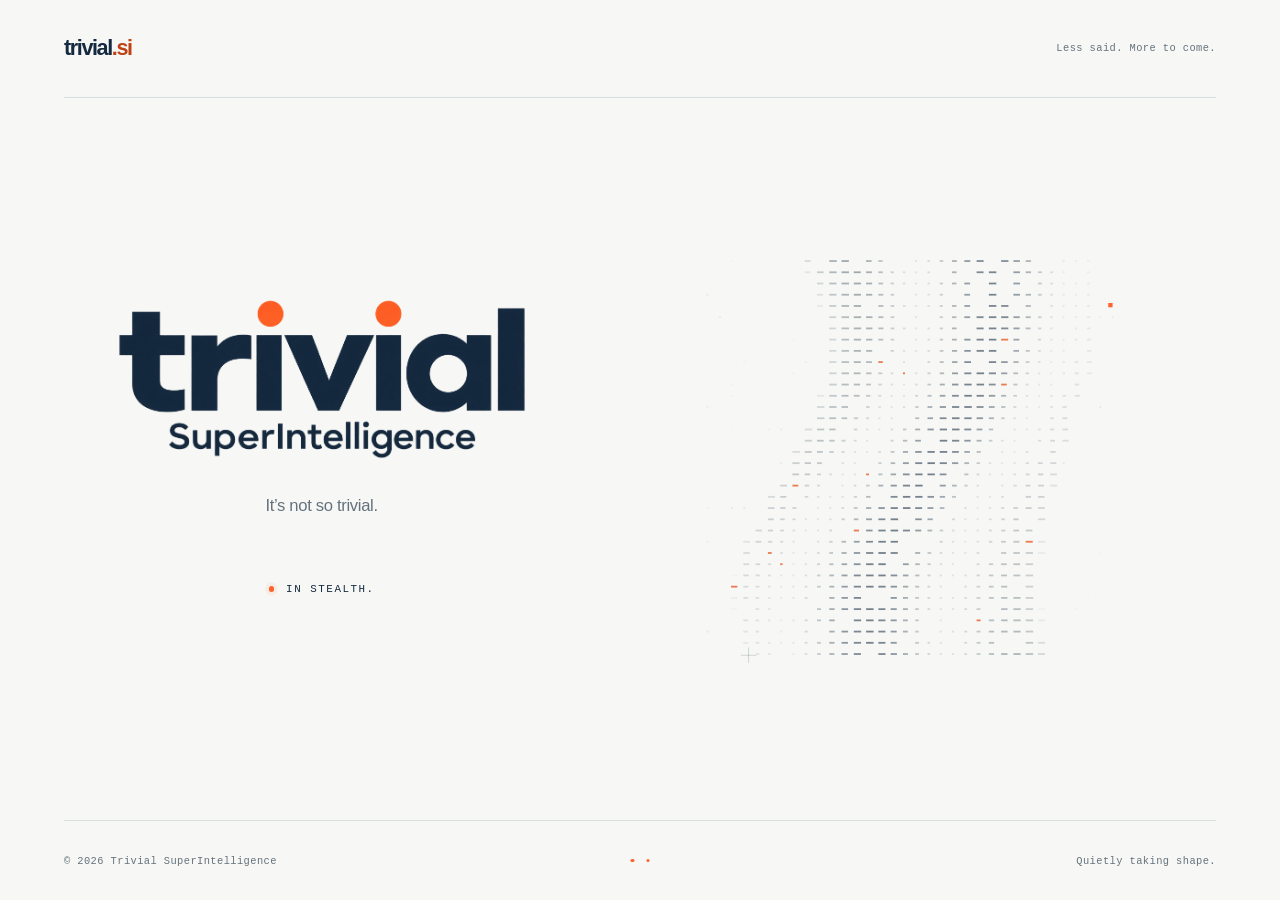
==== index.html @ 1af04966 "Add initial website structure and assets for Trivial SuperIntelligence - Created index.html with bas" ====
<!doctype html>
<html lang="en">
  <head>
    <meta charset="utf-8" />
    <meta name="viewport" content="width=device-width, initial-scale=1" />
    <meta name="theme-color" content="#f7f8f5" />
    <meta name="color-scheme" content="light" />
    <meta name="description" content="Trivial SuperIntelligence. Currently in stealth. It's not so trivial." />
    <meta name="robots" content="noindex, nofollow, noarchive" />
    <meta property="og:type" content="website" />
    <meta property="og:url" content="https://trivial.si/" />
    <meta property="og:title" content="Trivial SuperIntelligence — In stealth" />
    <meta property="og:description" content="It's not so trivial. Currently in stealth." />
    <meta name="twitter:card" content="summary" />
    <link rel="canonical" href="https://trivial.si/" />
    <link rel="icon" href="./assets/favicon.svg" type="image/svg+xml" />
    <link rel="stylesheet" href="./styles.css" />
    <script src="./script.js" defer></script>
    <title>Trivial SuperIntelligence — In stealth</title>
  </head>
  <body>
    <a class="skip-link" href="#main">Skip to content</a>

    <div class="page-shell">
      <header class="site-header">
        <a class="wordmark" href="./" aria-label="Trivial SuperIntelligence, home">trivial<span>.si</span></a>
        <span class="header-note">Less said. More to come.</span>
      </header>

      <main id="main" class="stealth" aria-labelledby="brand-title">
        <div class="identity">
          <h1 id="brand-title" class="brand-title">
            <img class="brand-logo" src="./assets/trivial-superintelligence-flat.png" width="2022" height="778" alt="Trivial SuperIntelligence" fetchpriority="high" />
          </h1>
          <p class="tagline">It’s not so trivial.</p>
          <p class="stealth-label">
            <span class="status-light" aria-hidden="true"></span>
            In stealth.
          </p>
        </div>

        <div class="signal-field" aria-hidden="true">
          <img src="./assets/signal-field.svg" width="600" height="560" alt="" />
        </div>
      </main>

      <footer class="site-footer">
        <span>© <span data-year>2026</span> Trivial SuperIntelligence</span>
        <span class="footer-mark" aria-hidden="true"><i></i><i></i></span>
        <span class="footer-note">Quietly taking shape.</span>
      </footer>
    </div>
  </body>
</html>
---- styles.css ----
:root {
  --paper: #f7f8f5;
  --ink: #152a40;
  --muted: #65727d;
  --orange: #ff622e;
  --line: #d9dee0;
  --sans: "Helvetica Neue", Arial, ui-sans-serif, system-ui, sans-serif;
  --mono: "SFMono-Regular", Consolas, "Liberation Mono", monospace;
  color-scheme: light;
}

*, *::before, *::after { box-sizing: border-box; }
html { background: var(--paper); }
body { margin: 0; color: var(--ink); font-family: var(--sans); -webkit-font-smoothing: antialiased; }
::selection { background: var(--ink); color: var(--paper); }
a { color: inherit; text-decoration: none; }
a:focus-visible { outline: 2px solid var(--ink); outline-offset: 6px; }
.skip-link { position: fixed; z-index: 10; top: 1rem; left: 1rem; padding: .75rem 1rem; transform: translateY(-200%); background: var(--ink); color: var(--paper); }
.skip-link:focus { transform: translateY(0); }

.page-shell {
  display: flex;
  width: min(100%, 100rem);
  min-height: 100svh;
  margin-inline: auto;
  padding-inline: clamp(1.5rem, 5vw, 5rem);
  flex-direction: column;
}

.site-header, .site-footer {
  position: relative;
  display: flex;
  align-items: center;
  justify-content: space-between;
}
.site-header { min-height: 6.1rem; gap: 1.5rem; border-bottom: 1px solid var(--line); }
.wordmark { padding-block: .65rem; font-size: 1.35rem; font-weight: 650; letter-spacing: -.065em; }
.wordmark span { color: #bd4317; }
.header-note, .site-footer { color: var(--muted); font-family: var(--mono); font-size: .65rem; font-weight: 400; letter-spacing: .04em; }
.header-note { text-align: right; }

.stealth {
  position: relative;
  display: grid;
  min-height: 35rem;
  flex: 1;
  grid-template-columns: 1fr 1fr;
  align-items: center;
  gap: clamp(1rem, 4vw, 5rem);
  padding: 3rem clamp(0rem, 2vw, 2rem);
}

.identity {
  position: relative;
  z-index: 1;
  display: flex;
  width: 100%;
  max-width: 29rem;
  align-items: center;
  flex-direction: column;
  padding-bottom: 1rem;
  animation: arrive .9s ease both;
}
.brand-title { width: 100%; margin: 0; line-height: 0; }
.brand-logo { display: block; width: 100%; height: auto; }
.tagline {
  width: 100%;
  margin: 1.6rem 0 0;
  color: var(--muted);
  text-align: center;
  font-size: clamp(.95rem, 1.3vw, 1.1rem);
  letter-spacing: -.02em;
}
.stealth-label {
  display: inline-flex;
  min-height: 2.6rem;
  margin: 3.25rem 0 0;
  align-items: center;
  gap: .75rem;
  font-family: var(--mono);
  font-size: .68rem;
  letter-spacing: .14em;
  text-transform: uppercase;
}
.status-light {
  width: .35rem;
  height: .35rem;
  border-radius: 50%;
  background: var(--orange);
  box-shadow: 0 0 0 .22rem rgba(255, 98, 46, .08);
}
.signal-field {
  width: 100%;
  max-width: 38rem;
  justify-self: end;
  pointer-events: none;
  animation: arrive 1.2s ease both;
}
.signal-field img { display: block; width: 100%; height: auto; max-height: 30rem; object-fit: contain; }

.site-footer { min-height: 5rem; gap: 1rem; border-top: 1px solid var(--line); }
.footer-mark { position: absolute; left: 50%; display: flex; gap: .75rem; transform: translateX(-50%); }
.footer-mark i { width: .22rem; height: .22rem; border-radius: 50%; background: var(--orange); }

@keyframes arrive {
  from { opacity: .1; transform: translateY(.5rem); }
  to { opacity: 1; transform: translateY(0); }
}

@media (max-width: 48rem) {
  .site-header { min-height: 5rem; }
  .header-note { max-width: 10rem; font-size: .57rem; }
  .stealth {
    min-height: 39rem;
    grid-template-columns: 1fr;
    grid-template-rows: auto auto;
    gap: .5rem;
    padding: 3.75rem 0 1rem;
  }
  .identity { max-width: 26rem; padding: 0; justify-self: center; }
  .tagline { margin: 1.25rem 0 0; }
  .stealth-label { margin: 1.6rem 0 0; font-size: .62rem; }
  .signal-field { width: min(80%, 19rem); margin: -1rem -.75rem -.5rem 0; }
  .site-footer { min-height: 5rem; align-items: flex-start; justify-content: center; flex-direction: column; gap: .4rem; font-size: .56rem; }
  .footer-mark { right: 0; left: auto; transform: none; }
}

@media (prefers-reduced-motion: reduce) {
  *, *::before, *::after { animation: none !important; }
}
@media (forced-colors: active) {
  .signal-field { display: none; }
  .status-light, .footer-mark i { background: CanvasText; }
}
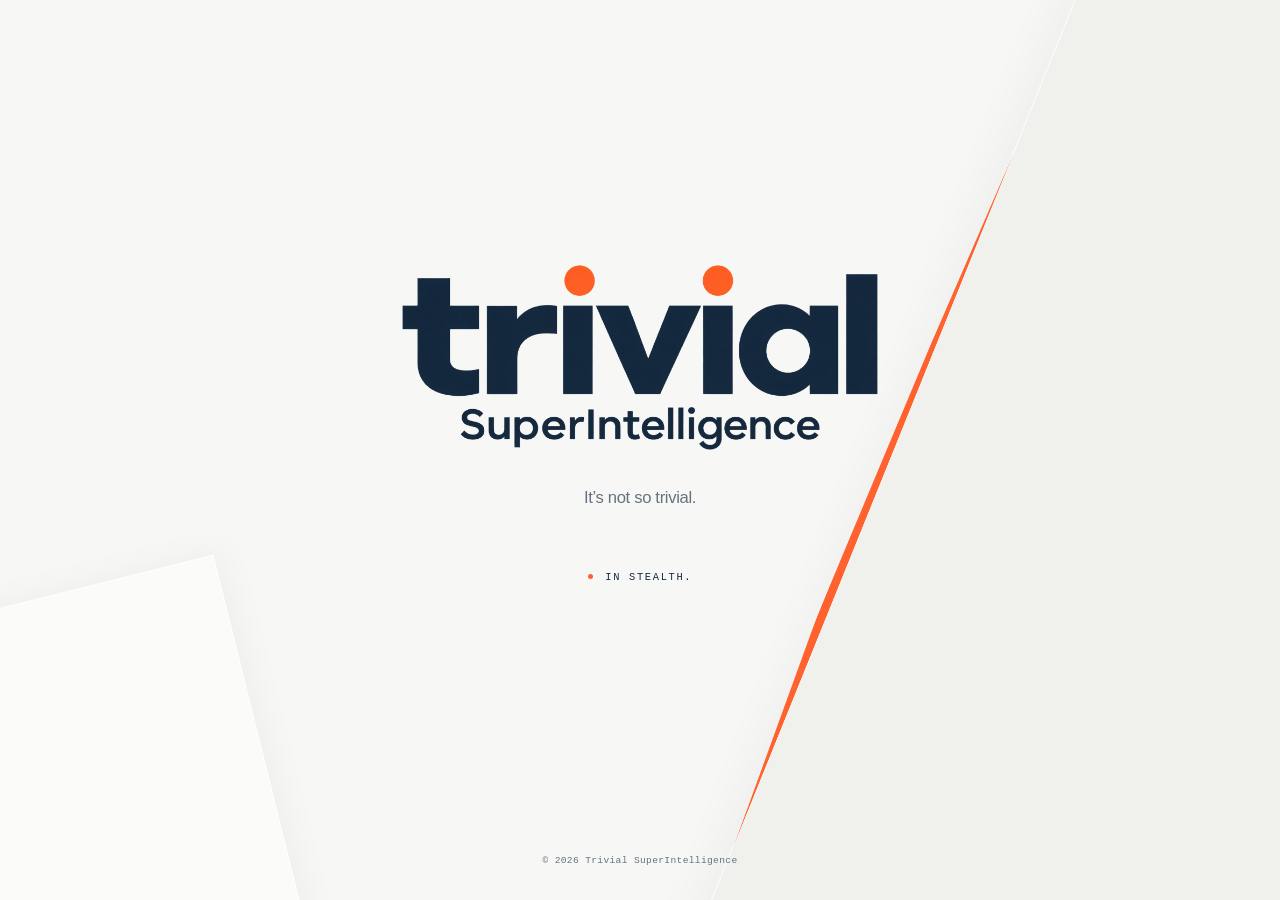
==== commit 7500d2c1: "Refactor layout and enhance interactivity with animated paper planes" ====
--- a/index.html
+++ b/index.html
@@ -21,12 +21,12 @@
   <body>
     <a class="skip-link" href="#main">Skip to content</a>
 
+    <div class="paper-scene" aria-hidden="true">
+      <div class="paper-plane plane-upper"><span class="orange-seam"></span></div>
+      <div class="paper-plane plane-lower"></div>
+    </div>
+
     <div class="page-shell">
-      <header class="site-header">
-        <a class="wordmark" href="./" aria-label="Trivial SuperIntelligence, home">trivial<span>.si</span></a>
-        <span class="header-note">Less said. More to come.</span>
-      </header>
-
       <main id="main" class="stealth" aria-labelledby="brand-title">
         <div class="identity">
           <h1 id="brand-title" class="brand-title">
@@ -39,15 +39,10 @@
           </p>
         </div>
 
-        <div class="signal-field" aria-hidden="true">
-          <img src="./assets/signal-field.svg" width="600" height="560" alt="" />
-        </div>
       </main>
 
       <footer class="site-footer">
         <span>© <span data-year>2026</span> Trivial SuperIntelligence</span>
-        <span class="footer-mark" aria-hidden="true"><i></i><i></i></span>
-        <span class="footer-note">Quietly taking shape.</span>
       </footer>
     </div>
   </body>
--- a/styles.css
+++ b/styles.css
@@ -3,7 +3,6 @@
   --ink: #152a40;
   --muted: #65727d;
   --orange: #ff622e;
-  --line: #d9dee0;
   --sans: "Helvetica Neue", Arial, ui-sans-serif, system-ui, sans-serif;
   --mono: "SFMono-Regular", Consolas, "Liberation Mono", monospace;
   color-scheme: light;
@@ -18,117 +17,124 @@
 .skip-link { position: fixed; z-index: 10; top: 1rem; left: 1rem; padding: .75rem 1rem; transform: translateY(-200%); background: var(--ink); color: var(--paper); }
 .skip-link:focus { transform: translateY(0); }
 
+.paper-scene {
+  position: fixed;
+  z-index: 0;
+  inset: 0;
+  overflow: hidden;
+  pointer-events: none;
+  --paper-x: 0px;
+  --paper-y: 0px;
+}
+.paper-plane { position: absolute; transition: transform 1.4s cubic-bezier(.2,.65,.3,1); }
+.plane-upper {
+  top: -35vh;
+  left: 94vw;
+  width: 60vw;
+  height: 155vh;
+  background: #f0f1ed;
+  transform-origin: top left;
+  transform: translate(var(--paper-x), var(--paper-y)) rotate(22deg);
+  box-shadow: -1px 0 0 rgba(255,255,255,.8), -16px 4px 42px rgba(21,42,64,.035);
+}
+.orange-seam {
+  position: absolute;
+  top: 36%;
+  bottom: 10%;
+  left: -9px;
+  width: 9px;
+  background: var(--orange);
+  clip-path: polygon(100% 0, 100% 100%, 0 67%, 40% 28%);
+}
+.plane-lower {
+  top: 72vh;
+  left: -42vw;
+  width: 66vw;
+  height: 75vh;
+  background: #fbfcf9;
+  transform-origin: center;
+  transform: translate(calc(var(--paper-x) * -.6), calc(var(--paper-y) * -.6)) rotate(-14deg);
+  box-shadow: 1px -1px 0 rgba(255,255,255,.8), 10px -6px 32px rgba(21,42,64,.035);
+}
+
 .page-shell {
+  position: relative;
+  z-index: 1;
   display: flex;
-  width: min(100%, 100rem);
   min-height: 100svh;
-  margin-inline: auto;
   padding-inline: clamp(1.5rem, 5vw, 5rem);
   flex-direction: column;
 }
-
-.site-header, .site-footer {
-  position: relative;
+.stealth {
+  display: grid;
+  min-height: 30rem;
+  flex: 1;
+  place-items: center;
+  padding: 6rem 0 4rem;
+}
+.identity {
   display: flex;
-  align-items: center;
-  justify-content: space-between;
-}
-.site-header { min-height: 6.1rem; gap: 1.5rem; border-bottom: 1px solid var(--line); }
-.wordmark { padding-block: .65rem; font-size: 1.35rem; font-weight: 650; letter-spacing: -.065em; }
-.wordmark span { color: #bd4317; }
-.header-note, .site-footer { color: var(--muted); font-family: var(--mono); font-size: .65rem; font-weight: 400; letter-spacing: .04em; }
-.header-note { text-align: right; }
-
-.stealth {
-  position: relative;
-  display: grid;
-  min-height: 35rem;
-  flex: 1;
-  grid-template-columns: 1fr 1fr;
-  align-items: center;
-  gap: clamp(1rem, 4vw, 5rem);
-  padding: 3rem clamp(0rem, 2vw, 2rem);
-}
-
-.identity {
-  position: relative;
-  z-index: 1;
-  display: flex;
-  width: 100%;
-  max-width: 29rem;
+  width: min(100%, 34rem);
   align-items: center;
   flex-direction: column;
-  padding-bottom: 1rem;
-  animation: arrive .9s ease both;
+  animation: arrive .8s ease both;
 }
 .brand-title { width: 100%; margin: 0; line-height: 0; }
 .brand-logo { display: block; width: 100%; height: auto; }
 .tagline {
-  width: 100%;
-  margin: 1.6rem 0 0;
+  margin: 1.5rem 0 0;
   color: var(--muted);
   text-align: center;
-  font-size: clamp(.95rem, 1.3vw, 1.1rem);
+  font-size: clamp(1rem, 1.3vw, 1.15rem);
   letter-spacing: -.02em;
 }
 .stealth-label {
   display: inline-flex;
   min-height: 2.6rem;
-  margin: 3.25rem 0 0;
+  margin: 3rem 0 0;
   align-items: center;
   gap: .75rem;
   font-family: var(--mono);
-  font-size: .68rem;
-  letter-spacing: .14em;
+  font-size: .65rem;
+  letter-spacing: .16em;
   text-transform: uppercase;
 }
-.status-light {
-  width: .35rem;
-  height: .35rem;
-  border-radius: 50%;
-  background: var(--orange);
-  box-shadow: 0 0 0 .22rem rgba(255, 98, 46, .08);
+.status-light { width: .35rem; height: .35rem; border-radius: 50%; background: var(--orange); }
+.site-footer {
+  display: flex;
+  min-height: 5rem;
+  align-items: center;
+  justify-content: center;
+  color: var(--muted);
+  font-family: var(--mono);
+  font-size: .6rem;
+  letter-spacing: .035em;
+  text-align: center;
 }
-.signal-field {
-  width: 100%;
-  max-width: 38rem;
-  justify-self: end;
-  pointer-events: none;
-  animation: arrive 1.2s ease both;
-}
-.signal-field img { display: block; width: 100%; height: auto; max-height: 30rem; object-fit: contain; }
-
-.site-footer { min-height: 5rem; gap: 1rem; border-top: 1px solid var(--line); }
-.footer-mark { position: absolute; left: 50%; display: flex; gap: .75rem; transform: translateX(-50%); }
-.footer-mark i { width: .22rem; height: .22rem; border-radius: 50%; background: var(--orange); }
 
 @keyframes arrive {
-  from { opacity: .1; transform: translateY(.5rem); }
+  from { opacity: .15; transform: translateY(.5rem); }
   to { opacity: 1; transform: translateY(0); }
 }
 
 @media (max-width: 48rem) {
-  .site-header { min-height: 5rem; }
-  .header-note { max-width: 10rem; font-size: .57rem; }
-  .stealth {
-    min-height: 39rem;
-    grid-template-columns: 1fr;
-    grid-template-rows: auto auto;
-    gap: .5rem;
-    padding: 3.75rem 0 1rem;
+  .stealth { min-height: 28rem; padding: 4rem 0 3rem; }
+  .identity { width: min(100%, 26rem); }
+  .tagline { margin-top: 1.2rem; font-size: .95rem; }
+  .stealth-label { margin-top: 2.25rem; font-size: .6rem; }
+  .plane-upper {
+    left: 125vw;
+    width: 95vw;
+    transform: translate(var(--paper-x), var(--paper-y)) rotate(10deg);
   }
-  .identity { max-width: 26rem; padding: 0; justify-self: center; }
-  .tagline { margin: 1.25rem 0 0; }
-  .stealth-label { margin: 1.6rem 0 0; font-size: .62rem; }
-  .signal-field { width: min(80%, 19rem); margin: -1rem -.75rem -.5rem 0; }
-  .site-footer { min-height: 5rem; align-items: flex-start; justify-content: center; flex-direction: column; gap: .4rem; font-size: .56rem; }
-  .footer-mark { right: 0; left: auto; transform: none; }
+  .plane-lower { left: -73vw; width: 95vw; top: 79vh; }
+  .orange-seam { width: 6px; left: -6px; }
+  .site-footer { min-height: 4rem; font-size: .53rem; }
 }
-
 @media (prefers-reduced-motion: reduce) {
-  *, *::before, *::after { animation: none !important; }
+  *, *::before, *::after { animation: none !important; transition: none !important; }
 }
 @media (forced-colors: active) {
-  .signal-field { display: none; }
-  .status-light, .footer-mark i { background: CanvasText; }
+  .paper-scene { display: none; }
+  .status-light { background: CanvasText; }
 }
